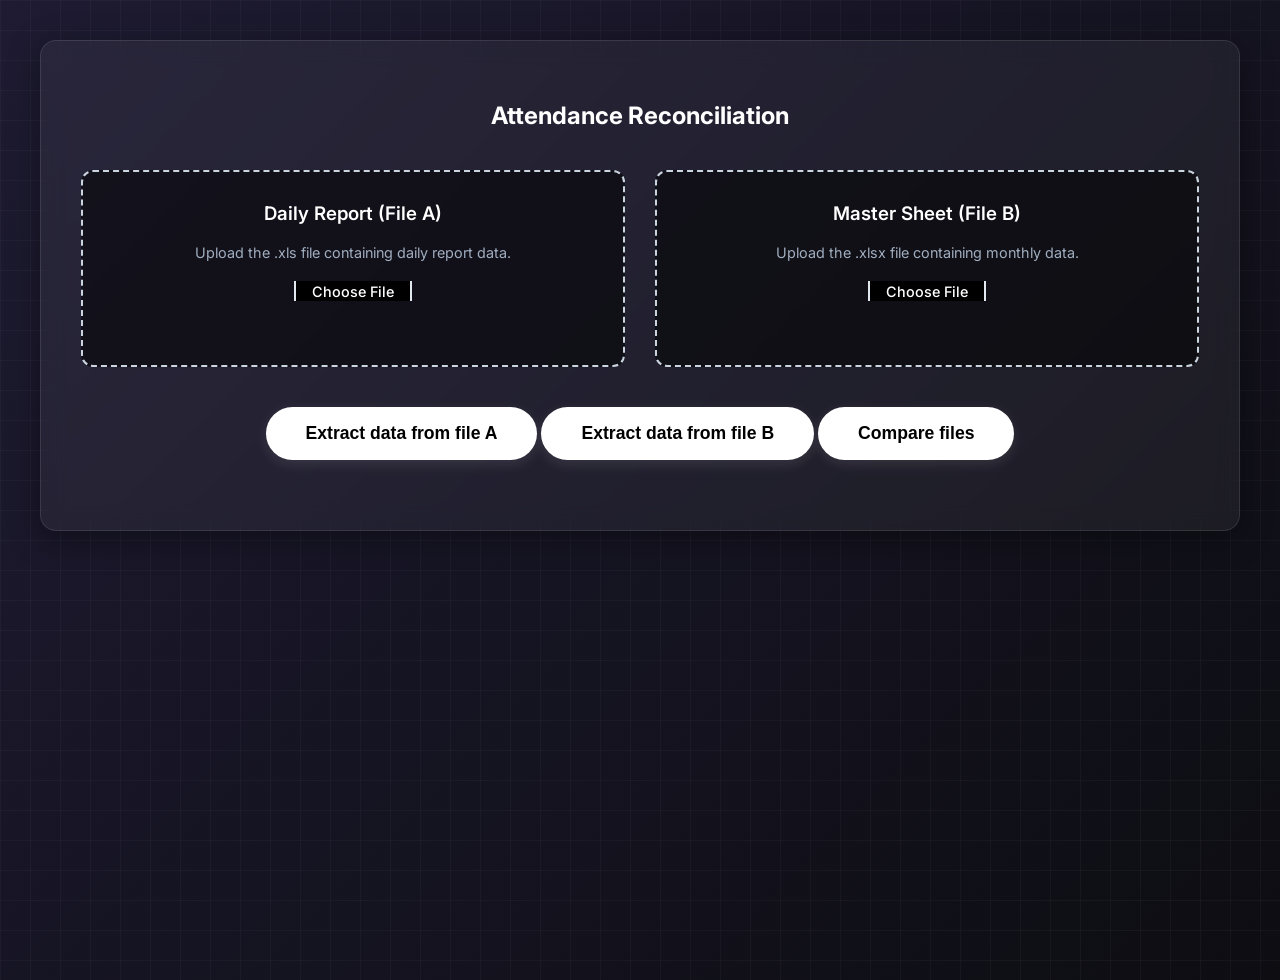
==== src2/index.html @ aea159cc "changes made to lay and css" ====
<!DOCTYPE html>
<html lang="en">

<head>
    <meta charset="UTF-8">
    <meta name="viewport" content="width=device-width, initial-scale=1.0">
    <title>Attendance Reconciliation Tool</title>
    <!-- SheetJS Library -->
    <script src="https://cdn.sheetjs.com/xlsx-0.20.1/package/dist/xlsx.full.min.js"></script>
    <!-- Google Fonts: Inter -->
    <link rel="preconnect" href="https://fonts.googleapis.com">
    <link rel="preconnect" href="https://fonts.gstatic.com" crossorigin>
    <link href="https://fonts.googleapis.com/css2?family=Inter:wght@300;400;500;600;700&display=swap" rel="stylesheet">
    <link rel="stylesheet" href="style.css">
</head>

<body>

    <div class="glass-container">
        <header>
            <h2>Attendance Reconciliation</h2>
        </header>

        <div class="upload-section">
            <label class="upload-card" for="fileA">
                <h3>Daily Report (File A)</h3>
                <p>Upload the .xls file containing daily report data.</p>
                <div class="file-input-wrapper">
                    <span class="btn-upload">Choose File</span>
                    <input type="file" id="fileA" accept=".xls,.xlsx" onchange="updateFileName('fileA', 'statusA')">
                </div>
                <div id="statusA" class="file-status"></div>
            </label>

            <label class="upload-card" for="fileB">
                <h3>Master Sheet (File B)</h3>
                <p>Upload the .xlsx file containing monthly data.</p>
                <div class="file-input-wrapper">
                    <span class="btn-upload">Choose File</span>
                    <input type="file" id="fileB" accept=".xlsx,.xls" onchange="updateFileName('fileB', 'statusB')">
                </div>
                <div id="statusB" class="file-status"></div>
            </label>
        </div>

        <div class="action-area">
            <button class="btn-primary" onclick="extractFileA()">Extract data from file A</button>
            <button class="btn-primary" onclick="extractFileB()">Extract data from file B</button>
            <button class="btn-primary" onclick="compareFiles()">Compare files</button>
        </div>

        <div id="infoPanel" class="info-panel"></div>
        <div id="output"></div>
    </div>

    <script src="script.js"></script>

</body>

</html>
---- src2/style.css ----
:root {
    --glass-bg: rgba(255, 255, 255, 0.05);
    --glass-border: rgba(255, 255, 255, 0.1);
    --glass-shadow: 0 8px 32px 0 rgba(0, 0, 0, 0.37);
    --primary-gradient: linear-gradient(135deg, #1e1b32 0%, #0d0d12 100%);
    --accent-color: #ffffff;
    --text-main: #ffffff;
    --text-light: #a0aec0;
    --success: #48bb78;
    --warning: #ed8936;
    --danger: #f56565;
}

body {
    font-family: 'Inter', sans-serif;
    background-color: #0d0d12;
    background-image:
        linear-gradient(rgba(255, 255, 255, 0.03) 1px, transparent 1px),
        linear-gradient(90deg, rgba(255, 255, 255, 0.03) 1px, transparent 1px),
        var(--primary-gradient);
    background-size: 30px 30px, 30px 30px, 100% 100%;
    min-height: 100vh;
    margin: 0;
    padding: 40px 20px;
    color: var(--text-main);
    display: flex;
    justify-content: center;
    align-items: flex-start;
}

.glass-container {
    background: var(--glass-bg);
    backdrop-filter: blur(12px);
    -webkit-backdrop-filter: blur(12px);
    border: 1px solid var(--glass-border);
    border-radius: 16px;
    box-shadow: var(--glass-shadow);
    width: 100%;
    max-width: 1200px;
    padding: 40px;
    box-sizing: border-box;
}

header {
    text-align: center;
    margin-bottom: 40px;
}

h1 {
    font-weight: 700;
    font-size: 2.5rem;
    margin: 0 0 10px 0;
    color: #ffffff;
}

p.subtitle {
    color: var(--text-light);
    font-size: 1.1rem;
}

.upload-section {
    display: grid;
    grid-template-columns: repeat(auto-fit, minmax(300px, 1fr));
    gap: 30px;
    margin-bottom: 40px;
}

.upload-card {
    display: block;
    background: rgba(0, 0, 0, 0.5);
    border: 2px dashed #cbd5e0;
    border-radius: 12px;
    padding: 30px;
    text-align: center;
    transition: all 0.3s ease;
    cursor: pointer;
    position: relative;
}

.upload-card:hover {
    border-color: var(--accent-color);
    background: rgba(0, 0, 0, 0.8);
    /*transform: translateY(-2px);*/
}

.upload-card h3 {
    margin-top: 0;
    color: var(--text-main);
    font-weight: 600;
}

.upload-card p {
    color: var(--text-light);
    font-size: 0.9rem;
    margin-bottom: 20px;
}

.file-input-wrapper {
    position: relative;
    overflow: hidden;
    display: inline-block;
}

.file-input-wrapper input[type=file] {
    font-size: 100px;
    position: absolute;
    left: 0;
    top: 0;
    opacity: 0;
    cursor: pointer;
}

.btn-upload {
    background: rgb(0, 0, 0);
    border: 2px solid #e2e8f0;
    color: var(--accent-color);
    padding: 8px 16px;
    border-radius: 6px;
    font-size: 0.9rem;
    font-weight: 500;
    pointer-events: none;
}

.file-status {
    margin-top: 10px;
    font-size: 0.85rem;
    color: var(--accent-color);
    font-weight: 500;
    min-height: 20px;
}

.action-area {
    text-align: center;
    margin-bottom: 30px;
}

.btn-primary {
    background: #ffffff;
    color: #000000;
    border: none;
    padding: 16px 40px;
    border-radius: 50px;
    font-size: 1.1rem;
    font-weight: 600;
    cursor: pointer;
    transition: all 0.3s ease;
    box-shadow: 0 4px 14px 0 rgba(255, 255, 255, 0.1);
}

.btn-primary:hover {
    background: #e2e8f0;
    transform: translateY(-1px);
    box-shadow: 0 6px 20px 0 rgba(255, 255, 255, 0.2);
}

.info-panel {
    background: #ebf8ff;
    border-left: 4px solid #4299e1;
    padding: 15px 20px;
    border-radius: 6px;
    margin-bottom: 30px;
    color: #2c5282;
    display: none;
    animation: fadeIn 0.5s ease;
}

.results-table-wrapper {
    overflow-x: auto;
    border-radius: 12px;
    background: rgba(255, 255, 255, 0.03);
    border: 1px solid rgba(255, 255, 255, 0.1);
    box-shadow: 0 2px 10px rgba(0, 0, 0, 0.2);
	color: black
}

table {
    width: 100%;
    border-collapse: collapse;
    font-size: 0.95rem;
}

th {
    background: rgba(255, 255, 255, 0.05);
    color: var(--text-light);
    font-weight: 600;
    text-transform: uppercase;
    font-size: 0.75rem;
    letter-spacing: 0.05em;
    padding: 16px 24px;
    text-align: left;
    border-bottom: 2px solid rgba(255, 255, 255, 0.1);
}

td {
    padding: 16px 24px;
    border-bottom: 1px solid rgba(255, 255, 255, 0.05);
    color: var(--text-main);
}

tr:last-child td {
    border-bottom: none;
}

tr:hover td {
    background: rgba(255, 255, 255, 0.02);
}

.badge {
    padding: 4px 12px;
    border-radius: 9999px;
    font-size: 0.75rem;
    font-weight: 600;
    text-transform: uppercase;
    letter-spacing: 0.025em;
}

.badge.match {
    background: #c6f6d5;
    color: #22543d;
}

.badge.mismatch {
    background: #feebc8;
    color: #744210;
}

.badge.missing {
    background: #fed7d7;
    color: #742a2a;
}

@keyframes fadeIn {
    from {
        opacity: 0;
        transform: translateY(10px);
    }

    to {
        opacity: 1;
        transform: translateY(0);
    }
}

.spinner {
    border: 4px solid rgba(0, 0, 0, 0.1);
    width: 36px;
    height: 36px;
    border-radius: 50%;
    border-left-color: var(--accent-color);
    animation: spin 1s linear infinite;
    margin: 20px auto;
}

@keyframes spin {
    0% {
        transform: rotate(0deg);
    }

    100% {
        transform: rotate(360deg);
    }
}
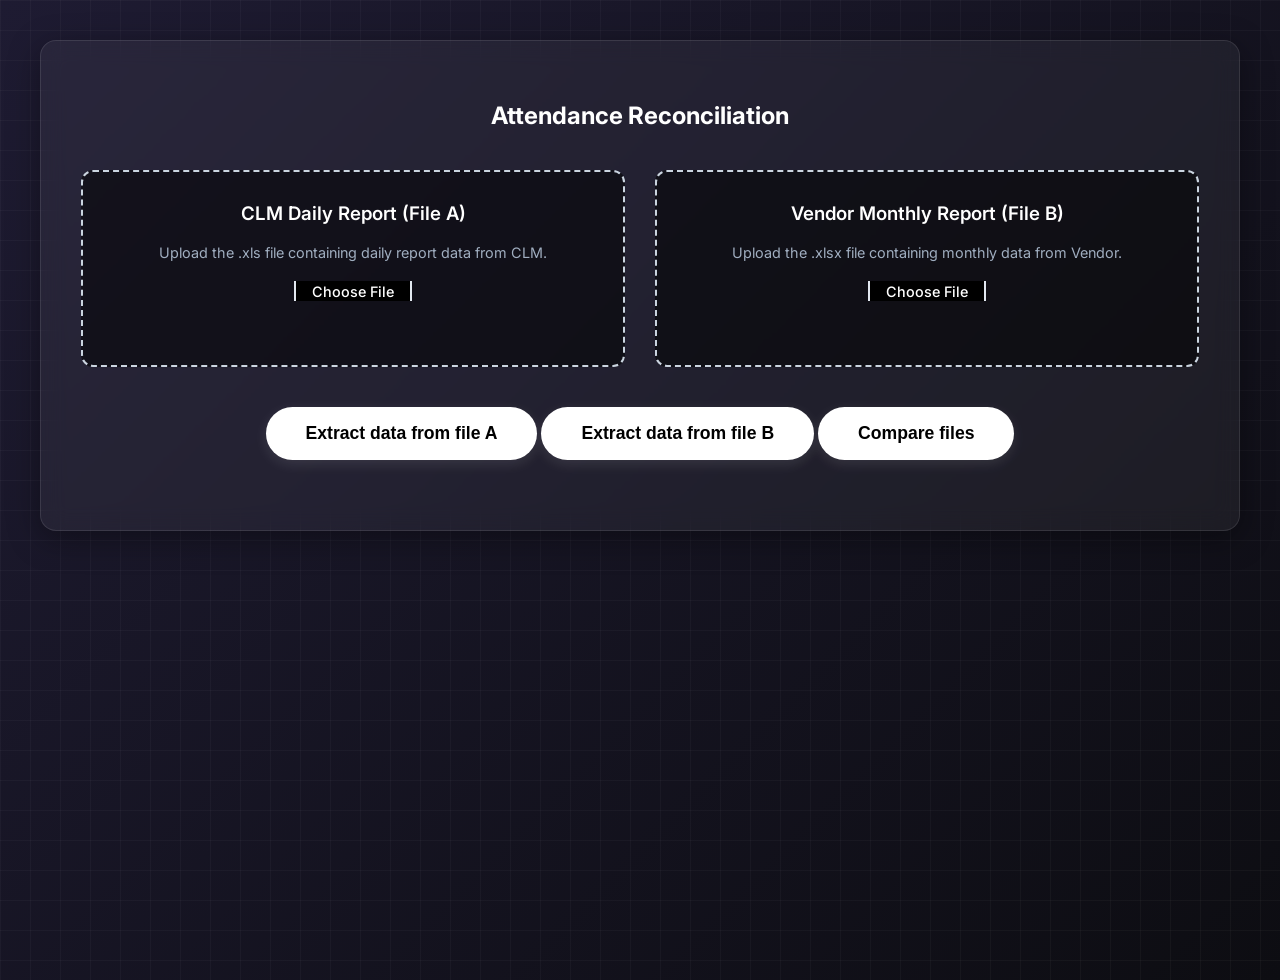
==== commit 927d1efe: "Update index.html" ====
--- a/src2/index.html
+++ b/src2/index.html
@@ -23,8 +23,8 @@
 
         <div class="upload-section">
             <label class="upload-card" for="fileA">
-                <h3>Daily Report (File A)</h3>
-                <p>Upload the .xls file containing daily report data.</p>
+                <h3>CLM Daily Report (File A)</h3>
+                <p>Upload the .xls file containing daily report data from CLM.</p>
                 <div class="file-input-wrapper">
                     <span class="btn-upload">Choose File</span>
                     <input type="file" id="fileA" accept=".xls,.xlsx" onchange="updateFileName('fileA', 'statusA')">
@@ -33,8 +33,8 @@
             </label>
 
             <label class="upload-card" for="fileB">
-                <h3>Master Sheet (File B)</h3>
-                <p>Upload the .xlsx file containing monthly data.</p>
+                <h3>Vendor Monthly Report (File B)</h3>
+                <p>Upload the .xlsx file containing monthly data from Vendor.</p>
                 <div class="file-input-wrapper">
                     <span class="btn-upload">Choose File</span>
                     <input type="file" id="fileB" accept=".xlsx,.xls" onchange="updateFileName('fileB', 'statusB')">
@@ -57,4 +57,4 @@
 
 </body>
 
-</html>+</html>
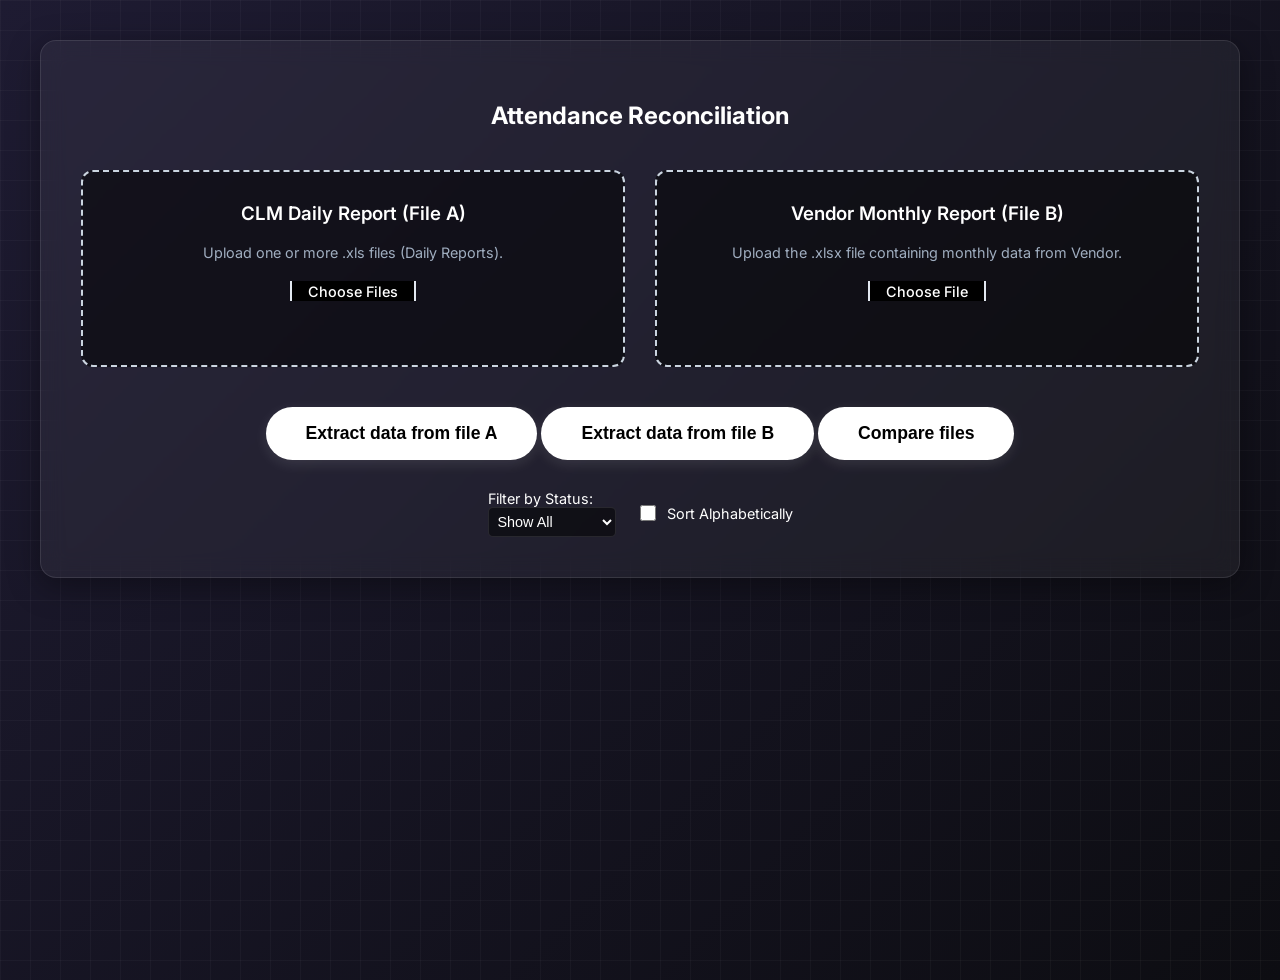
==== commit f0bc8ea7: "added multi-file uploads for fileA and sort+filter" ====
--- a/src2/index.html
+++ b/src2/index.html
@@ -24,10 +24,11 @@
         <div class="upload-section">
             <label class="upload-card" for="fileA">
                 <h3>CLM Daily Report (File A)</h3>
-                <p>Upload the .xls file containing daily report data from CLM.</p>
+                <p>Upload one or more .xls files (Daily Reports).</p>
                 <div class="file-input-wrapper">
-                    <span class="btn-upload">Choose File</span>
-                    <input type="file" id="fileA" accept=".xls,.xlsx" onchange="updateFileName('fileA', 'statusA')">
+                    <span class="btn-upload">Choose Files</span>
+                    <input type="file" id="fileA" accept=".xls,.xlsx" multiple
+                        onchange="updateFileName('fileA', 'statusA')">
                 </div>
                 <div id="statusA" class="file-status"></div>
             </label>
@@ -49,6 +50,25 @@
             <button class="btn-primary" onclick="compareFiles()">Compare files</button>
         </div>
 
+        <div class="controls-area"
+            style="margin-top: 20px; display: flex; gap: 20px; align-items: center; justify-content: center; color: white;">
+            <div>
+                <label for="filterStatus">Filter by Status:</label>
+                <select id="filterStatus" onchange="renderTable()" style="padding: 5px; border-radius: 5px;">
+                    <option value="ALL">Show All</option>
+                    <option value="MATCH">Matches</option>
+                    <option value="MISMATCH">Mismatches</option>
+                    <option value="NOT_FOUND">Not Found in B</option>
+                </select>
+            </div>
+            <div>
+                <label style="cursor: pointer;">
+                    <input type="checkbox" id="sortByName" onchange="renderTable()">
+                    Sort Alphabetically
+                </label>
+            </div>
+        </div>
+
         <div id="infoPanel" class="info-panel"></div>
         <div id="output"></div>
     </div>
@@ -57,4 +77,4 @@
 
 </body>
 
-</html>
+</html>
--- a/src2/style.css
+++ b/src2/style.css
@@ -170,7 +170,7 @@
     background: rgba(255, 255, 255, 0.03);
     border: 1px solid rgba(255, 255, 255, 0.1);
     box-shadow: 0 2px 10px rgba(0, 0, 0, 0.2);
-	color: black
+    color: black
 }
 
 table {
@@ -259,4 +259,45 @@
     100% {
         transform: rotate(360deg);
     }
+}
+
+.controls-area {
+    margin-top: 20px;
+    display: flex;
+    gap: 20px;
+    align-items: center;
+    justify-content: center;
+    color: white;
+    flex-wrap: wrap;
+}
+
+.controls-area select {
+    background: rgba(0, 0, 0, 0.5);
+    border: 1px solid var(--glass-border);
+    color: white;
+    padding: 8px 12px;
+    border-radius: 6px;
+    font-size: 0.9rem;
+    outline: none;
+    cursor: pointer;
+}
+
+.controls-area select option {
+    background: #1e1b32;
+    color: white;
+}
+
+.controls-area label {
+    display: flex;
+    align-items: center;
+    gap: 8px;
+    cursor: pointer;
+    font-size: 0.9rem;
+}
+
+.controls-area input[type="checkbox"] {
+    accent-color: var(--accent-color);
+    width: 16px;
+    height: 16px;
+    cursor: pointer;
 }
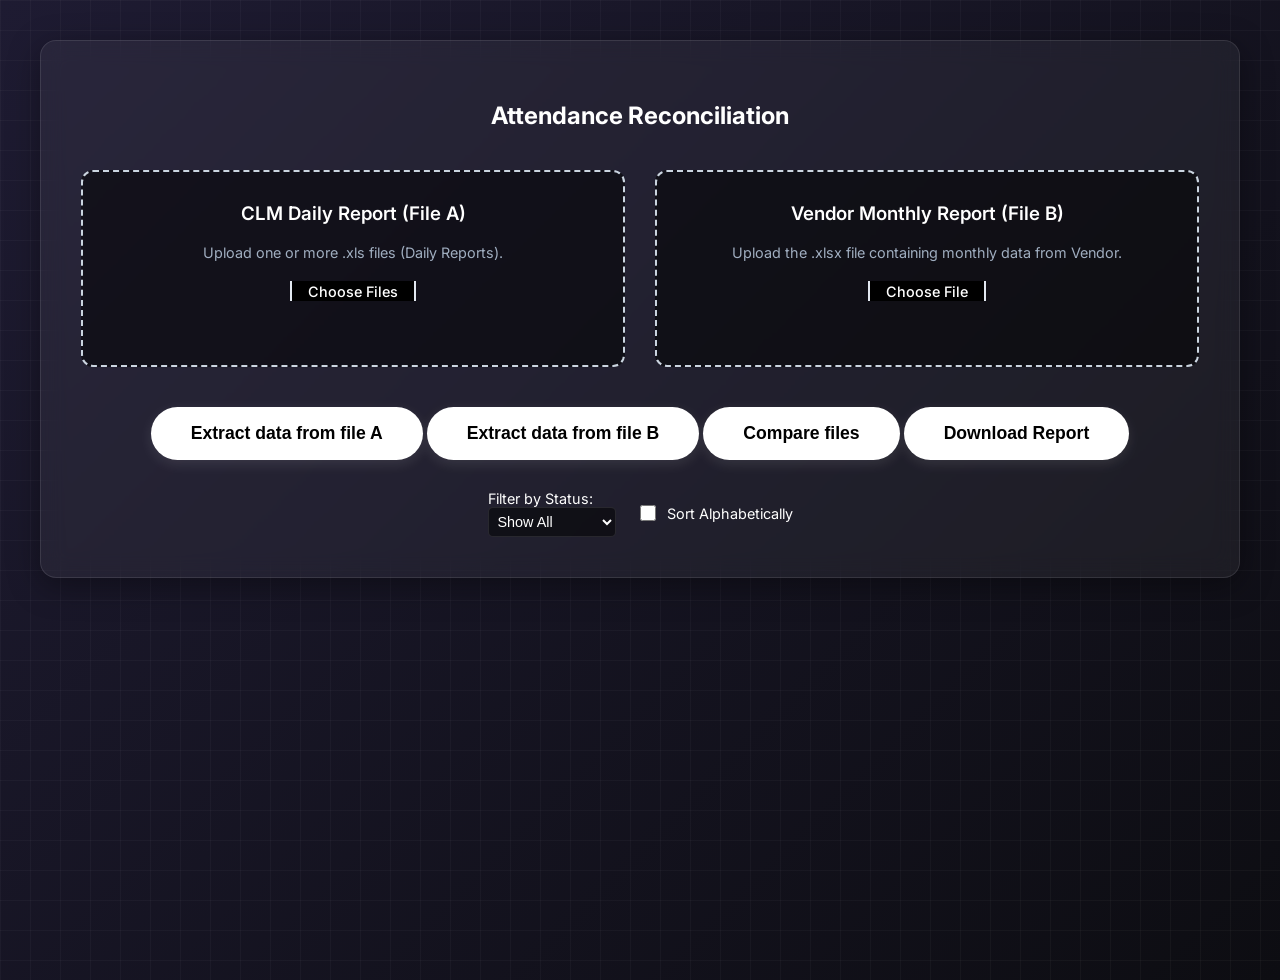
==== commit 10a7dc57: "Added download final report (xlsx) option" ====
--- a/src2/index.html
+++ b/src2/index.html
@@ -48,6 +48,7 @@
             <button class="btn-primary" onclick="extractFileA()">Extract data from file A</button>
             <button class="btn-primary" onclick="extractFileB()">Extract data from file B</button>
             <button class="btn-primary" onclick="compareFiles()">Compare files</button>
+            <button class="btn-primary" onclick="downloadReport()">Download Report</button>
         </div>
 
         <div class="controls-area"
